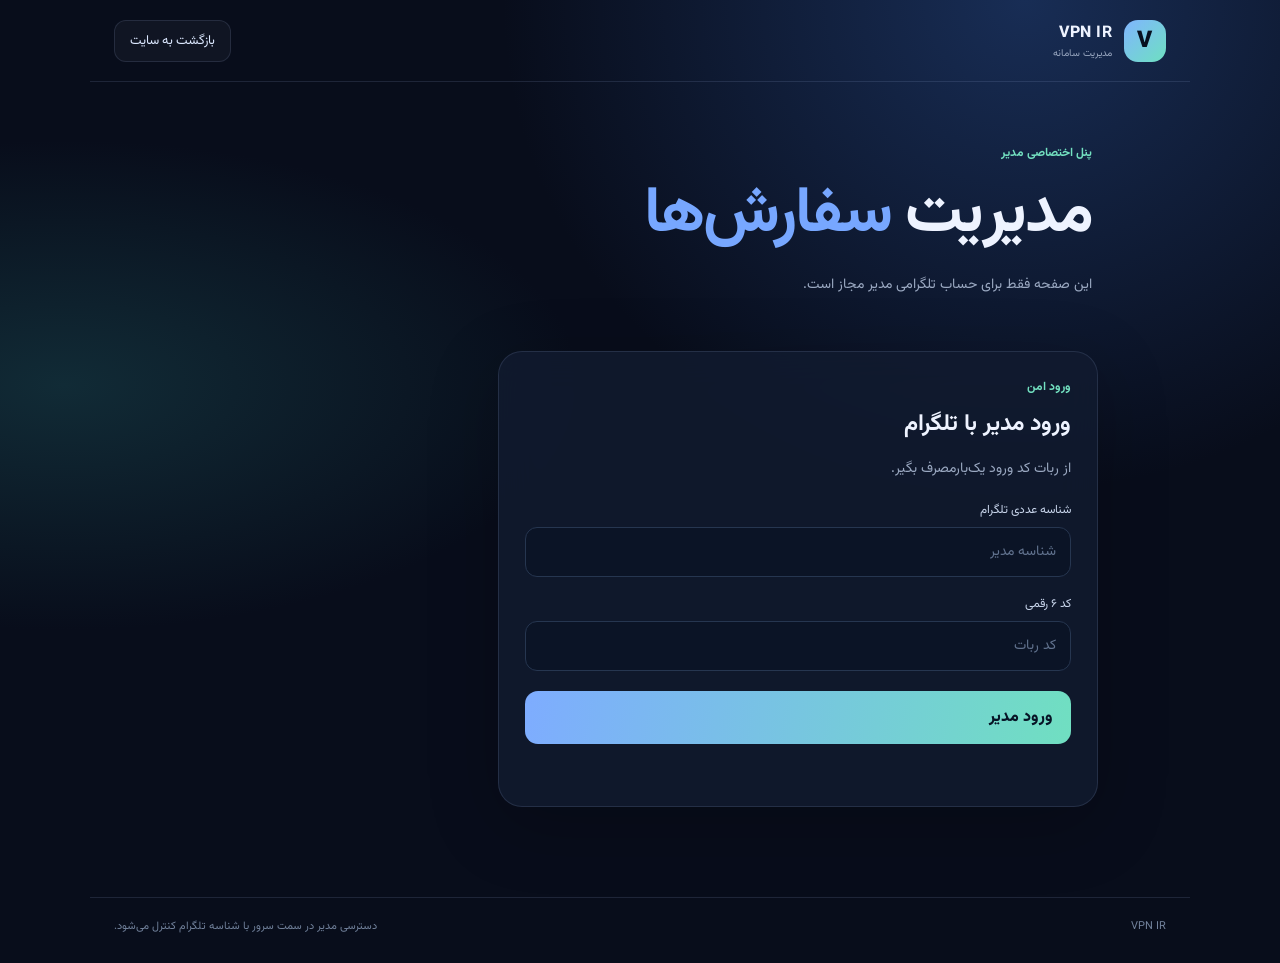
==== web/admin.html @ fce34b49 "feat: add Telegram-admin website dashboard" ====
<!doctype html><html lang="fa" dir="rtl"><head><meta charset="utf-8"><meta name="viewport" content="width=device-width,initial-scale=1"><meta name="theme-color" content="#080d1b"><title>مدیریت VPN IR</title><link rel="stylesheet" href="./styles.css"></head><body>
<header class="topbar"><a class="brand" href="./"><span class="brand-mark">V</span><span>VPN <b>IR</b><small>مدیریت سامانه</small></span></a><a class="support" href="./">بازگشت به سایت</a></header>
<main><section class="hero"><div class="eyebrow">پنل اختصاصی مدیر</div><h1>مدیریت <span>سفارش‌ها</span></h1><p>این صفحه فقط برای حساب تلگرامی مدیر مجاز است.</p></section>
<section class="panel auth-panel" id="adminAuth"><div class="section-head"><div><span class="eyebrow">ورود امن</span><h2>ورود مدیر با تلگرام</h2></div></div><p class="muted">از ربات کد ورود یک‌بارمصرف بگیر.</p><div class="field"><label for="telegramId">شناسه عددی تلگرام</label><input id="telegramId" inputmode="numeric" placeholder="شناسه مدیر"></div><div class="field"><label for="loginCode">کد ۶ رقمی</label><input id="loginCode" inputmode="numeric" maxlength="6" placeholder="کد ربات"></div><button class="primary" id="loginBtn">ورود مدیر</button><div id="authMessage" class="notice" role="status"></div></section>
<section id="adminDashboard" class="dashboard hidden">
<div class="welcome"><div><span class="eyebrow">مدیریت</span><h2>سفارش‌ها و تخفیف‌ها</h2></div><button class="ghost" id="logoutBtn">خروج</button></div>
<div class="panel"><div class="section-head"><div><span class="eyebrow">سفارش‌ها</span><h2>آخرین سفارش‌ها</h2></div><button class="ghost" id="refreshOrders">بروزرسانی</button></div><div id="ordersList" class="orders-list"></div></div>
<div class="panel"><div class="section-head"><div><span class="eyebrow">کدهای تخفیف</span><h2>ساخت / ویرایش کد</h2></div><button class="ghost" id="refreshDiscounts">بروزرسانی</button></div>
<div class="field"><label for="discountCode">کد تخفیف</label><input id="discountCode" placeholder="مثلاً VIP20"></div>
<div class="field"><label for="discountType">نوع تخفیف</label><select id="discountType"><option value="percent">درصدی</option><option value="fixed">مبلغ ثابت (تومان)</option></select></div>
<div class="field"><label for="discountValue">مقدار تخفیف</label><input id="discountValue" type="number" min="1" value="10"></div>
<div class="field"><label for="minOrder">حداقل مبلغ سفارش (تومان)</label><input id="minOrder" type="number" min="0" value="0"></div>
<div class="field"><label for="usageLimit">محدودیت تعداد استفاده (خالی = نامحدود)</label><input id="usageLimit" type="number" min="1" placeholder="اختیاری"></div>
<div class="field"><label for="services">سرویس‌های مجاز</label><select id="services" multiple size="5"><option value="france" selected>VPN فرانسه</option><option value="multi" selected>VPN چندکشور</option><option value="unlimited" selected>VPN نامحدود</option><option value="stars" selected>تلگرام استارز</option><option value="premium" selected>تلگرام پریمیوم</option></select></div>
<button class="primary" id="saveDiscount">ذخیره کد تخفیف</button><div id="discountMessage" class="notice" role="status"></div><div id="discountsList" class="orders-list"></div></div>
</section></main><footer><span>VPN IR</span><span>دسترسی مدیر در سمت سرور با شناسه تلگرام کنترل می‌شود.</span></footer><script src="./admin.js"></script></body></html>
---- web/styles.css ----
@import url('https://fonts.googleapis.com/css2?family=Vazirmatn:wght@400;500;600;700;800&display=swap');
:root{color-scheme:dark;--bg:#080d1b;--panel:rgba(18,27,48,.82);--line:rgba(153,177,220,.15);--muted:#9aa8c1;--text:#eef3ff;--blue:#77a7ff;--mint:#73e0c0}
*{box-sizing:border-box}body{margin:0;background:radial-gradient(ellipse at 80% 0%,#182d55 0,transparent 36%),radial-gradient(ellipse at 5% 40%,#112b36 0,transparent 30%),var(--bg);color:var(--text);font-family:Vazirmatn,Tahoma,sans-serif;min-height:100vh}.topbar{height:82px;max-width:1100px;margin:auto;padding:0 24px;display:flex;align-items:center;justify-content:space-between;border-bottom:1px solid var(--line)}.brand{display:flex;align-items:center;gap:12px;color:var(--text);text-decoration:none;font-weight:800;letter-spacing:.4px}.brand small{display:block;font-size:10px;color:var(--muted);font-weight:400;letter-spacing:0}.brand-mark{width:42px;height:42px;display:grid;place-items:center;border-radius:14px;background:linear-gradient(135deg,#80b5ff,#6ee0c1);color:#07101f;font-size:23px;font-weight:900}.support,.ghost{border:1px solid var(--line);border-radius:12px;padding:10px 15px;color:#dce8ff;text-decoration:none;background:rgba(255,255,255,.035);font:inherit;font-size:13px;cursor:pointer}main{max-width:960px;margin:auto;padding:40px 22px 90px}.hero{padding:22px 6px 38px}.eyebrow{color:var(--mint);font-size:12px;font-weight:700;display:block;margin-bottom:10px}.eyebrow i{display:inline-block;width:7px;height:7px;border-radius:50%;background:var(--mint);margin-left:7px;box-shadow:0 0 12px var(--mint)}h1{font-size:clamp(36px,7vw,64px);line-height:1.35;letter-spacing:-1.7px;margin:8px 0 12px}h1 span{color:var(--blue)}.hero p,.muted{color:var(--muted);line-height:1.9;font-size:14px}.hero-tags{display:flex;gap:9px;flex-wrap:wrap;margin-top:22px}.hero-tags span{border:1px solid var(--line);background:rgba(255,255,255,.035);border-radius:30px;padding:7px 12px;color:#b8c6df;font-size:11px}.panel{border:1px solid var(--line);background:var(--panel);backdrop-filter:blur(18px);border-radius:24px;padding:26px;box-shadow:0 18px 70px rgba(0,0,0,.22)}.auth-panel{max-width:600px}.section-head,.welcome{display:flex;align-items:center;justify-content:space-between;gap:18px}.section-head h2,.welcome h2{margin:0;font-size:23px}.step{color:#6f86a8;font-size:13px;letter-spacing:2px}.field{margin-top:18px}.field label{display:block;font-size:12px;color:#c8d5eb;margin-bottom:8px}input,select,textarea{width:100%;background:#0b1426;border:1px solid #263650;border-radius:12px;padding:13px 14px;color:var(--text);font:inherit;font-size:14px;outline:none}input:focus,select:focus,textarea:focus{border-color:#78a8ff;box-shadow:0 0 0 3px rgba(120,168,255,.1)}input::placeholder,textarea::placeholder{color:#61728e}.primary{margin-top:20px;width:100%;border:0;border-radius:13px;padding:14px 18px;background:linear-gradient(100deg,#7eacff,#70dfc1);color:#071426;font:inherit;font-weight:800;cursor:pointer;display:flex;align-items:center;justify-content:space-between}.primary:disabled{opacity:.6;cursor:wait}.notice{margin-top:14px;color:#9eacc3;font-size:12px;line-height:1.8;min-height:22px}.notice.error{color:#ff9eaa}.notice.success{color:var(--mint)}.hidden{display:none!important}.dashboard{display:grid;gap:20px}.welcome{padding:10px 4px}.welcome h2{font-size:27px}.order-panel,.history-panel{width:100%}.inline-field{display:flex;gap:8px}.inline-field .ghost{white-space:nowrap}.price-card{margin-top:18px;padding:16px;border:1px solid rgba(115,224,192,.22);background:rgba(115,224,192,.06);border-radius:15px;display:grid;gap:4px}.price-card span,.price-card small{color:var(--muted);font-size:11px}.price-card strong{font-size:24px;color:var(--mint)}.orders-list{display:grid;gap:10px}.order-item{border:1px solid var(--line);border-radius:14px;padding:14px;display:flex;align-items:center;justify-content:space-between;gap:14px}.order-item strong{display:block;font-size:13px}.order-item small{color:var(--muted);font-size:11px}.status{font-size:11px;padding:5px 9px;border-radius:30px;background:rgba(119,167,255,.1);color:#b9d0ff;white-space:nowrap}footer{max-width:1100px;margin:auto;border-top:1px solid var(--line);padding:20px 24px 28px;display:flex;justify-content:space-between;gap:15px;color:#71819b;font-size:11px}@media(max-width:650px){main{padding:25px 14px 60px}.topbar{padding:0 16px;height:70px}.panel{padding:19px;border-radius:19px}.hero{padding:15px 5px 28px}.hero-tags{gap:6px}.hero-tags span{font-size:10px}.order-item{align-items:flex-start;flex-direction:column}footer{flex-direction:column}.welcome h2{font-size:22px}}
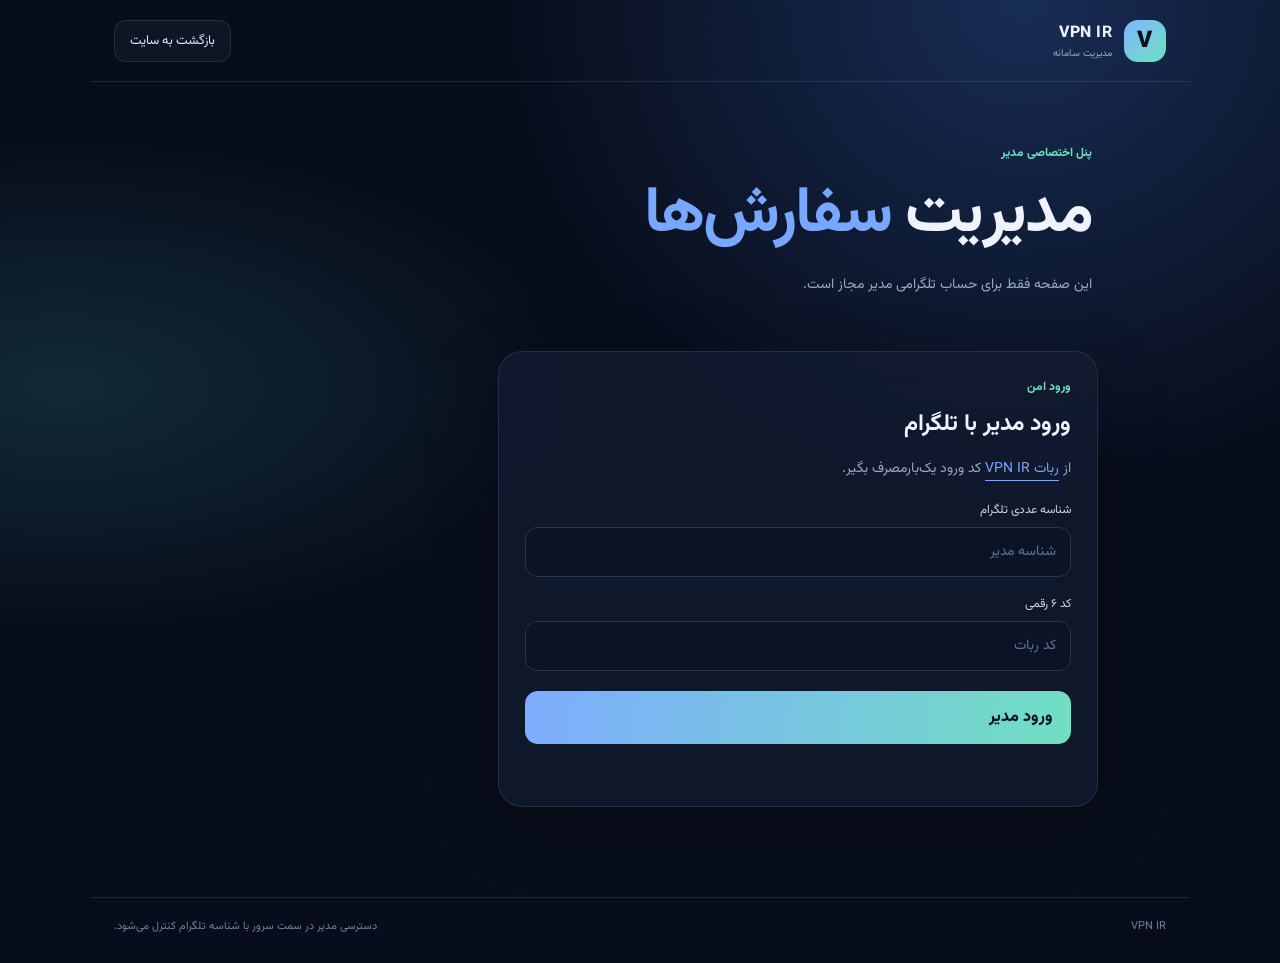
==== commit 576cb10b: "fix: add bot login link to admin panel" ====
--- a/web/admin.html
+++ b/web/admin.html
@@ -1,7 +1,7 @@
 <!doctype html><html lang="fa" dir="rtl"><head><meta charset="utf-8"><meta name="viewport" content="width=device-width,initial-scale=1"><meta name="theme-color" content="#080d1b"><title>مدیریت VPN IR</title><link rel="stylesheet" href="./styles.css"></head><body>
 <header class="topbar"><a class="brand" href="./"><span class="brand-mark">V</span><span>VPN <b>IR</b><small>مدیریت سامانه</small></span></a><a class="support" href="./">بازگشت به سایت</a></header>
 <main><section class="hero"><div class="eyebrow">پنل اختصاصی مدیر</div><h1>مدیریت <span>سفارش‌ها</span></h1><p>این صفحه فقط برای حساب تلگرامی مدیر مجاز است.</p></section>
-<section class="panel auth-panel" id="adminAuth"><div class="section-head"><div><span class="eyebrow">ورود امن</span><h2>ورود مدیر با تلگرام</h2></div></div><p class="muted">از ربات کد ورود یک‌بارمصرف بگیر.</p><div class="field"><label for="telegramId">شناسه عددی تلگرام</label><input id="telegramId" inputmode="numeric" placeholder="شناسه مدیر"></div><div class="field"><label for="loginCode">کد ۶ رقمی</label><input id="loginCode" inputmode="numeric" maxlength="6" placeholder="کد ربات"></div><button class="primary" id="loginBtn">ورود مدیر</button><div id="authMessage" class="notice" role="status"></div></section>
+<section class="panel auth-panel" id="adminAuth"><div class="section-head"><div><span class="eyebrow">ورود امن</span><h2>ورود مدیر با تلگرام</h2></div></div><p class="muted">از <a class="inline-link" href="https://t.me/Vpn_IRan140bot" target="_blank" rel="noreferrer">ربات VPN IR</a> کد ورود یک‌بارمصرف بگیر.</p><div class="field"><label for="telegramId">شناسه عددی تلگرام</label><input id="telegramId" inputmode="numeric" placeholder="شناسه مدیر"></div><div class="field"><label for="loginCode">کد ۶ رقمی</label><input id="loginCode" inputmode="numeric" maxlength="6" placeholder="کد ربات"></div><button class="primary" id="loginBtn">ورود مدیر</button><div id="authMessage" class="notice" role="status"></div></section>
 <section id="adminDashboard" class="dashboard hidden">
 <div class="welcome"><div><span class="eyebrow">مدیریت</span><h2>سفارش‌ها و تخفیف‌ها</h2></div><button class="ghost" id="logoutBtn">خروج</button></div>
 <div class="panel"><div class="section-head"><div><span class="eyebrow">سفارش‌ها</span><h2>آخرین سفارش‌ها</h2></div><button class="ghost" id="refreshOrders">بروزرسانی</button></div><div id="ordersList" class="orders-list"></div></div>
--- a/web/styles.css
+++ b/web/styles.css
@@ -1,3 +1,3 @@
 @import url('https://fonts.googleapis.com/css2?family=Vazirmatn:wght@400;500;600;700;800&display=swap');
 :root{color-scheme:dark;--bg:#080d1b;--panel:rgba(18,27,48,.82);--line:rgba(153,177,220,.15);--muted:#9aa8c1;--text:#eef3ff;--blue:#77a7ff;--mint:#73e0c0}
-*{box-sizing:border-box}body{margin:0;background:radial-gradient(ellipse at 80% 0%,#182d55 0,transparent 36%),radial-gradient(ellipse at 5% 40%,#112b36 0,transparent 30%),var(--bg);color:var(--text);font-family:Vazirmatn,Tahoma,sans-serif;min-height:100vh}.topbar{height:82px;max-width:1100px;margin:auto;padding:0 24px;display:flex;align-items:center;justify-content:space-between;border-bottom:1px solid var(--line)}.brand{display:flex;align-items:center;gap:12px;color:var(--text);text-decoration:none;font-weight:800;letter-spacing:.4px}.brand small{display:block;font-size:10px;color:var(--muted);font-weight:400;letter-spacing:0}.brand-mark{width:42px;height:42px;display:grid;place-items:center;border-radius:14px;background:linear-gradient(135deg,#80b5ff,#6ee0c1);color:#07101f;font-size:23px;font-weight:900}.support,.ghost{border:1px solid var(--line);border-radius:12px;padding:10px 15px;color:#dce8ff;text-decoration:none;background:rgba(255,255,255,.035);font:inherit;font-size:13px;cursor:pointer}main{max-width:960px;margin:auto;padding:40px 22px 90px}.hero{padding:22px 6px 38px}.eyebrow{color:var(--mint);font-size:12px;font-weight:700;display:block;margin-bottom:10px}.eyebrow i{display:inline-block;width:7px;height:7px;border-radius:50%;background:var(--mint);margin-left:7px;box-shadow:0 0 12px var(--mint)}h1{font-size:clamp(36px,7vw,64px);line-height:1.35;letter-spacing:-1.7px;margin:8px 0 12px}h1 span{color:var(--blue)}.hero p,.muted{color:var(--muted);line-height:1.9;font-size:14px}.hero-tags{display:flex;gap:9px;flex-wrap:wrap;margin-top:22px}.hero-tags span{border:1px solid var(--line);background:rgba(255,255,255,.035);border-radius:30px;padding:7px 12px;color:#b8c6df;font-size:11px}.panel{border:1px solid var(--line);background:var(--panel);backdrop-filter:blur(18px);border-radius:24px;padding:26px;box-shadow:0 18px 70px rgba(0,0,0,.22)}.auth-panel{max-width:600px}.section-head,.welcome{display:flex;align-items:center;justify-content:space-between;gap:18px}.section-head h2,.welcome h2{margin:0;font-size:23px}.step{color:#6f86a8;font-size:13px;letter-spacing:2px}.field{margin-top:18px}.field label{display:block;font-size:12px;color:#c8d5eb;margin-bottom:8px}input,select,textarea{width:100%;background:#0b1426;border:1px solid #263650;border-radius:12px;padding:13px 14px;color:var(--text);font:inherit;font-size:14px;outline:none}input:focus,select:focus,textarea:focus{border-color:#78a8ff;box-shadow:0 0 0 3px rgba(120,168,255,.1)}input::placeholder,textarea::placeholder{color:#61728e}.primary{margin-top:20px;width:100%;border:0;border-radius:13px;padding:14px 18px;background:linear-gradient(100deg,#7eacff,#70dfc1);color:#071426;font:inherit;font-weight:800;cursor:pointer;display:flex;align-items:center;justify-content:space-between}.primary:disabled{opacity:.6;cursor:wait}.notice{margin-top:14px;color:#9eacc3;font-size:12px;line-height:1.8;min-height:22px}.notice.error{color:#ff9eaa}.notice.success{color:var(--mint)}.hidden{display:none!important}.dashboard{display:grid;gap:20px}.welcome{padding:10px 4px}.welcome h2{font-size:27px}.order-panel,.history-panel{width:100%}.inline-field{display:flex;gap:8px}.inline-field .ghost{white-space:nowrap}.price-card{margin-top:18px;padding:16px;border:1px solid rgba(115,224,192,.22);background:rgba(115,224,192,.06);border-radius:15px;display:grid;gap:4px}.price-card span,.price-card small{color:var(--muted);font-size:11px}.price-card strong{font-size:24px;color:var(--mint)}.orders-list{display:grid;gap:10px}.order-item{border:1px solid var(--line);border-radius:14px;padding:14px;display:flex;align-items:center;justify-content:space-between;gap:14px}.order-item strong{display:block;font-size:13px}.order-item small{color:var(--muted);font-size:11px}.status{font-size:11px;padding:5px 9px;border-radius:30px;background:rgba(119,167,255,.1);color:#b9d0ff;white-space:nowrap}footer{max-width:1100px;margin:auto;border-top:1px solid var(--line);padding:20px 24px 28px;display:flex;justify-content:space-between;gap:15px;color:#71819b;font-size:11px}@media(max-width:650px){main{padding:25px 14px 60px}.topbar{padding:0 16px;height:70px}.panel{padding:19px;border-radius:19px}.hero{padding:15px 5px 28px}.hero-tags{gap:6px}.hero-tags span{font-size:10px}.order-item{align-items:flex-start;flex-direction:column}footer{flex-direction:column}.welcome h2{font-size:22px}}+*{box-sizing:border-box}body{margin:0;background:radial-gradient(ellipse at 80% 0%,#182d55 0,transparent 36%),radial-gradient(ellipse at 5% 40%,#112b36 0,transparent 30%),var(--bg);color:var(--text);font-family:Vazirmatn,Tahoma,sans-serif;min-height:100vh}.topbar{height:82px;max-width:1100px;margin:auto;padding:0 24px;display:flex;align-items:center;justify-content:space-between;border-bottom:1px solid var(--line)}.brand{display:flex;align-items:center;gap:12px;color:var(--text);text-decoration:none;font-weight:800;letter-spacing:.4px}.brand small{display:block;font-size:10px;color:var(--muted);font-weight:400;letter-spacing:0}.brand-mark{width:42px;height:42px;display:grid;place-items:center;border-radius:14px;background:linear-gradient(135deg,#80b5ff,#6ee0c1);color:#07101f;font-size:23px;font-weight:900}.support,.ghost{border:1px solid var(--line);border-radius:12px;padding:10px 15px;color:#dce8ff;text-decoration:none;background:rgba(255,255,255,.035);font:inherit;font-size:13px;cursor:pointer}main{max-width:960px;margin:auto;padding:40px 22px 90px}.hero{padding:22px 6px 38px}.eyebrow{color:var(--mint);font-size:12px;font-weight:700;display:block;margin-bottom:10px}.eyebrow i{display:inline-block;width:7px;height:7px;border-radius:50%;background:var(--mint);margin-left:7px;box-shadow:0 0 12px var(--mint)}h1{font-size:clamp(36px,7vw,64px);line-height:1.35;letter-spacing:-1.7px;margin:8px 0 12px}h1 span{color:var(--blue)}.hero p,.muted{color:var(--muted);line-height:1.9;font-size:14px}.hero-tags{display:flex;gap:9px;flex-wrap:wrap;margin-top:22px}.hero-tags span{border:1px solid var(--line);background:rgba(255,255,255,.035);border-radius:30px;padding:7px 12px;color:#b8c6df;font-size:11px}.panel{border:1px solid var(--line);background:var(--panel);backdrop-filter:blur(18px);border-radius:24px;padding:26px;box-shadow:0 18px 70px rgba(0,0,0,.22)}.auth-panel{max-width:600px}.section-head,.welcome{display:flex;align-items:center;justify-content:space-between;gap:18px}.section-head h2,.welcome h2{margin:0;font-size:23px}.step{color:#6f86a8;font-size:13px;letter-spacing:2px}.field{margin-top:18px}.field label{display:block;font-size:12px;color:#c8d5eb;margin-bottom:8px}input,select,textarea{width:100%;background:#0b1426;border:1px solid #263650;border-radius:12px;padding:13px 14px;color:var(--text);font:inherit;font-size:14px;outline:none}input:focus,select:focus,textarea:focus{border-color:#78a8ff;box-shadow:0 0 0 3px rgba(120,168,255,.1)}input::placeholder,textarea::placeholder{color:#61728e}.inline-link{color:var(--blue);text-decoration:none;border-bottom:1px solid currentColor}.primary{margin-top:20px;width:100%;border:0;border-radius:13px;padding:14px 18px;background:linear-gradient(100deg,#7eacff,#70dfc1);color:#071426;font:inherit;font-weight:800;cursor:pointer;display:flex;align-items:center;justify-content:space-between}.primary:disabled{opacity:.6;cursor:wait}.notice{margin-top:14px;color:#9eacc3;font-size:12px;line-height:1.8;min-height:22px}.notice.error{color:#ff9eaa}.notice.success{color:var(--mint)}.hidden{display:none!important}.dashboard{display:grid;gap:20px}.welcome{padding:10px 4px}.welcome h2{font-size:27px}.order-panel,.history-panel{width:100%}.inline-field{display:flex;gap:8px}.inline-field .ghost{white-space:nowrap}.price-card{margin-top:18px;padding:16px;border:1px solid rgba(115,224,192,.22);background:rgba(115,224,192,.06);border-radius:15px;display:grid;gap:4px}.price-card span,.price-card small{color:var(--muted);font-size:11px}.price-card strong{font-size:24px;color:var(--mint)}.orders-list{display:grid;gap:10px}.order-item{border:1px solid var(--line);border-radius:14px;padding:14px;display:flex;align-items:center;justify-content:space-between;gap:14px}.order-item strong{display:block;font-size:13px}.order-item small{color:var(--muted);font-size:11px}.status{font-size:11px;padding:5px 9px;border-radius:30px;background:rgba(119,167,255,.1);color:#b9d0ff;white-space:nowrap}footer{max-width:1100px;margin:auto;border-top:1px solid var(--line);padding:20px 24px 28px;display:flex;justify-content:space-between;gap:15px;color:#71819b;font-size:11px}@media(max-width:650px){main{padding:25px 14px 60px}.topbar{padding:0 16px;height:70px}.panel{padding:19px;border-radius:19px}.hero{padding:15px 5px 28px}.hero-tags{gap:6px}.hero-tags span{font-size:10px}.order-item{align-items:flex-start;flex-direction:column}footer{flex-direction:column}.welcome h2{font-size:22px}}
